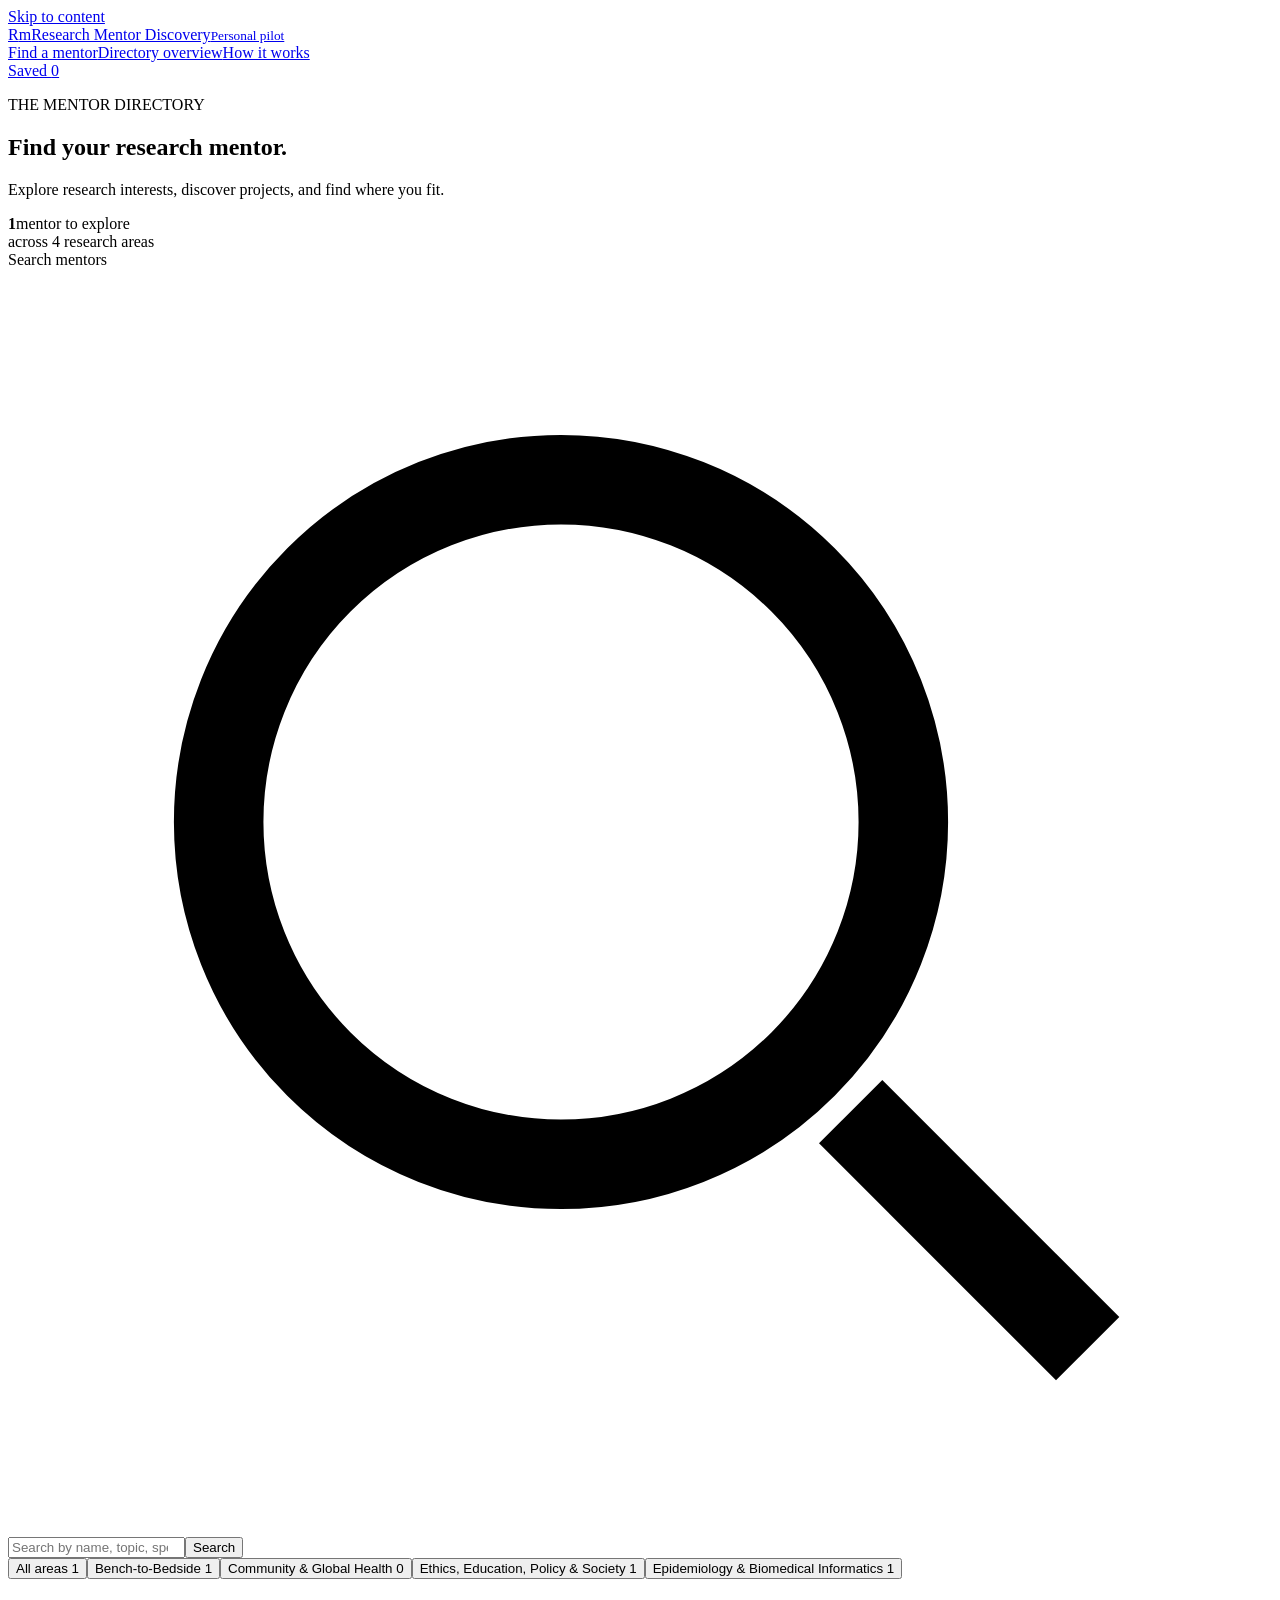
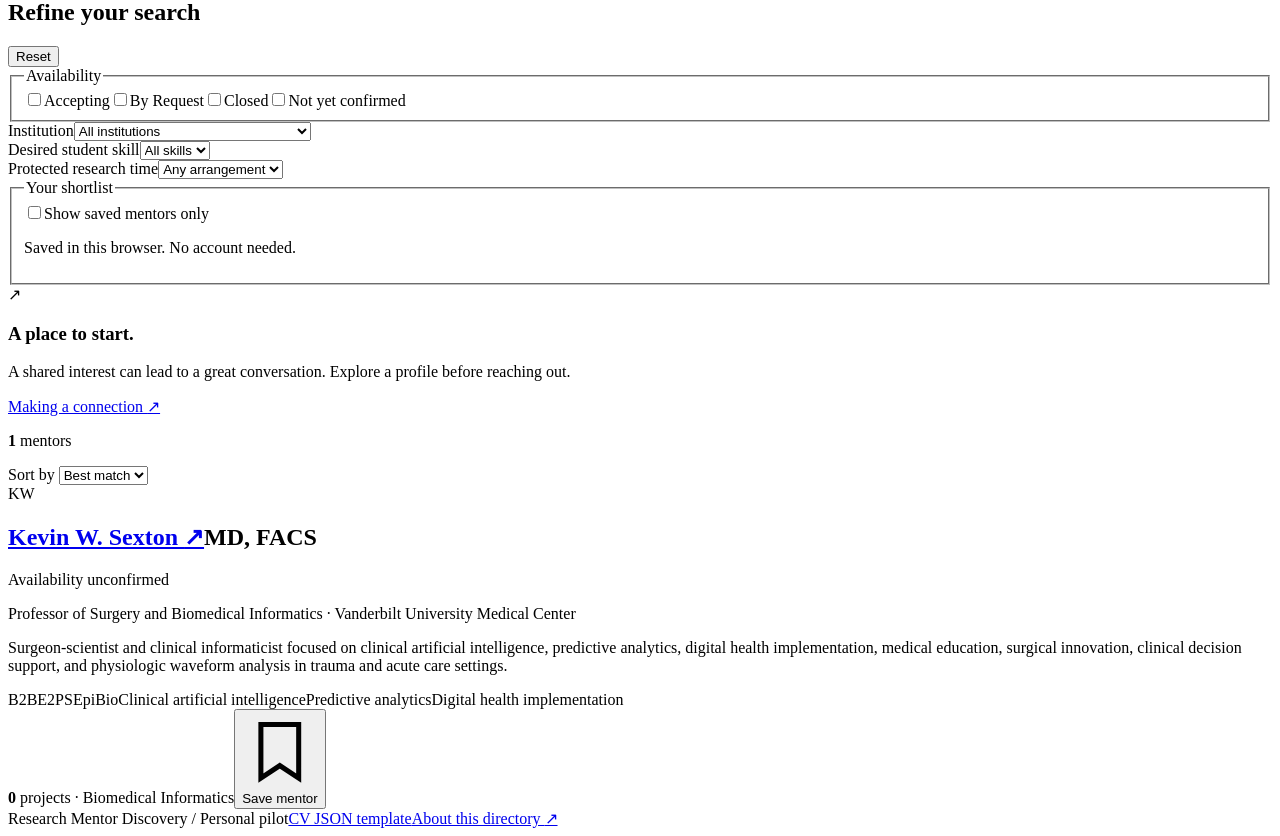
==== index.html @ 9e03e51d "Publish validated manual JSON mentor directory demo" ====
<!doctype html>
<html lang="en"><head><meta charset="utf-8"><meta name="viewport" content="width=device-width,initial-scale=1"><meta name="description" content="Explore research mentors, find shared interests, and plan your next conversation."><meta name="referrer" content="strict-origin-when-cross-origin"><meta name="color-scheme" content="light"><title>Find a mentor · Research Mentor Discovery</title><link rel="canonical" href="https://adribee.github.io/CV-mentor-matching-demo/"><link rel="stylesheet" href="/CV-mentor-matching-demo/assets/styles.css"><script type="module" src="/CV-mentor-matching-demo/assets/app.js"></script></head>
<body data-base="/CV-mentor-matching-demo/"><a class="skip-link" href="#main">Skip to content</a>
<header class="site-header"><div class="nav-wrap"><a class="brand" href="/CV-mentor-matching-demo/"><span class="brand-mark" aria-hidden="true">R<span>m</span></span><span>Research Mentor Discovery<small>Personal pilot</small></span></a><nav aria-label="Main navigation"><a aria-current="page" href="/CV-mentor-matching-demo/">Find a mentor</a><a  href="/CV-mentor-matching-demo/dashboard/">Directory overview</a><a  href="/CV-mentor-matching-demo/about/">How it works</a></nav><a class="saved-nav" href="/CV-mentor-matching-demo/?saved=1">Saved <span data-saved-count>0</span></a></div></header>

<main id="main" class="page"><section class="directory-heading"><div><p class="eyebrow">THE MENTOR DIRECTORY</p><h1>Find your research mentor.</h1><p class="lead">Explore research interests, discover projects, and find where you fit.</p></div><div class="directory-note"><strong>1</strong><span>mentor to explore<br>across 4 research areas</span></div></section>
<form id="search-form" class="search-form" role="search"><label for="query" class="sr-only">Search mentors</label><svg viewBox="0 0 24 24" fill="none" stroke="currentColor" stroke-width="1.7" aria-hidden="true"><circle cx="10.5" cy="10.5" r="6.5"/><path d="m16 16 4.5 4.5"/></svg><input id="query" name="q" type="search" maxlength="200" placeholder="Search by name, topic, specialty, or skill…" autocomplete="off"><button class="primary" type="submit">Search</button></form>
<div class="area-tabs" role="group" aria-label="Research area"><button type="button" data-area="" aria-pressed="true">All areas <span>1</span></button><button type="button" data-area="B2B" aria-pressed="false" title="Bench-to-Bedside">Bench-to-Bedside <span>1</span></button><button type="button" data-area="CGH" aria-pressed="false" title="Community &amp; Global Health">Community &amp; Global Health <span>0</span></button><button type="button" data-area="E2PS" aria-pressed="false" title="Ethics, Education, Policy &amp; Society">Ethics, Education, Policy &amp; Society <span>1</span></button><button type="button" data-area="EpiBio" aria-pressed="false" title="Epidemiology &amp; Biomedical Informatics">Epidemiology &amp; Biomedical Informatics <span>1</span></button></div>
<p id="search-status" class="notice" role="alert" hidden>Search could not load. All profiles are available below; reload the page to try again.</p><noscript><p class="notice">Enable JavaScript to search, filter, and save mentors. You can browse every profile below.</p></noscript>
<div class="search-layout"><aside><form id="filters" aria-label="Filter mentors"><div class="filters-title"><h2>Refine your search</h2><button type="button" data-reset>Reset</button></div><fieldset><legend>Availability</legend><label class="checkbox"><input type="checkbox" name="availability" value="Accepting">Accepting</label><label class="checkbox"><input type="checkbox" name="availability" value="By Request">By Request</label><label class="checkbox"><input type="checkbox" name="availability" value="Closed">Closed</label><label class="checkbox"><input type="checkbox" name="availability" value="Unconfirmed">Not yet confirmed</label></fieldset><div class="filter-field"><label for="institution">Institution</label><select id="institution" name="institution"><option value="">All institutions</option><option value="Vanderbilt University Medical Center">Vanderbilt University Medical Center</option></select></div><div class="filter-field"><label for="skill">Desired student skill</label><select id="skill" name="skill"><option value="">All skills</option></select></div><div class="filter-field"><label for="time">Protected research time</label><select id="time" name="time"><option value="">Any arrangement</option><option value="Available">Available</option><option value="By arrangement">By arrangement</option><option value="Not available">Not available</option></select></div><fieldset><legend>Your shortlist</legend><label class="checkbox"><input type="checkbox" name="saved">Show saved mentors only</label><p class="filter-help">Saved in this browser. No account needed.</p></fieldset></form><div class="sidebar-note"><span aria-hidden="true">↗</span><h3>A place to start.</h3><p>A shared interest can lead to a great conversation. Explore a profile before reaching out.</p><a href="/CV-mentor-matching-demo/about/">Making a connection <span aria-hidden="true">↗</span></a></div></aside>
<section aria-label="Mentor results"><div class="results-toolbar"><p id="results-summary" role="status" aria-live="polite"><strong id="result-count">1</strong> <span id="active-description">mentors</span></p><label class="sort-label" for="sort">Sort by <select id="sort"><option value="relevance">Best match</option><option value="name">Name A–Z</option><option value="availability">Availability</option></select></label></div><div id="results"><article class="mentor-card" data-mentor="cv-6692dc07d65587d556b8"><div class="mentor-main"><span class="avatar b2b" aria-hidden="true">KW</span><div class="mentor-intro"><div class="card-heading"><h2><a href="/CV-mentor-matching-demo/mentors/cv-6692dc07d65587d556b8/">Kevin W. Sexton <span aria-hidden="true">↗</span></a><span class="degrees">MD, FACS</span></h2><span class="availability "><span aria-hidden="true"></span>Availability unconfirmed</span></div><p class="appointment">Professor of Surgery and Biomedical Informatics · Vanderbilt University Medical Center</p><p class="mentor-summary">Surgeon-scientist and clinical informaticist focused on clinical artificial intelligence, predictive analytics, digital health implementation, medical education, surgical innovation, clinical decision support, and physiologic waveform analysis in trauma and acute care settings.</p><div class="topics"><span class="area-label b2b">B2B</span><span class="area-label e2ps">E2PS</span><span class="area-label epibio">EpiBio</span><span class="tag">Clinical artificial intelligence</span><span class="tag">Predictive analytics</span><span class="tag">Digital health implementation</span></div></div></div><div class="card-bottom"><span><strong>0</strong> projects · Biomedical Informatics</span><button class="save-button" type="button" data-save="cv-6692dc07d65587d556b8" aria-pressed="false" aria-label="Save Kevin W. Sexton"><svg viewBox="0 0 24 24" fill="none" stroke="currentColor" stroke-width="1.6" aria-hidden="true"><path d="M6 4h12v17l-6-4-6 4z"/></svg><span class="save-label">Save mentor</span></button></div></article></div><div id="empty-state" class="empty-state" hidden><h2>No mentors match these filters.</h2><p>Try a broader topic or remove a filter to explore more people.</p><button class="primary" type="button" data-reset>Clear search and filters</button></div></section></div></main>
<footer class="footer"><span>Research Mentor Discovery <span aria-hidden="true">/</span> Personal pilot</span><a href="/CV-mentor-matching-demo/admin/">CV JSON template</a><a href="/CV-mentor-matching-demo/about/">About this directory <span aria-hidden="true">↗</span></a></footer><div id="announcement" class="sr-only" role="status" aria-live="polite"></div></body></html>
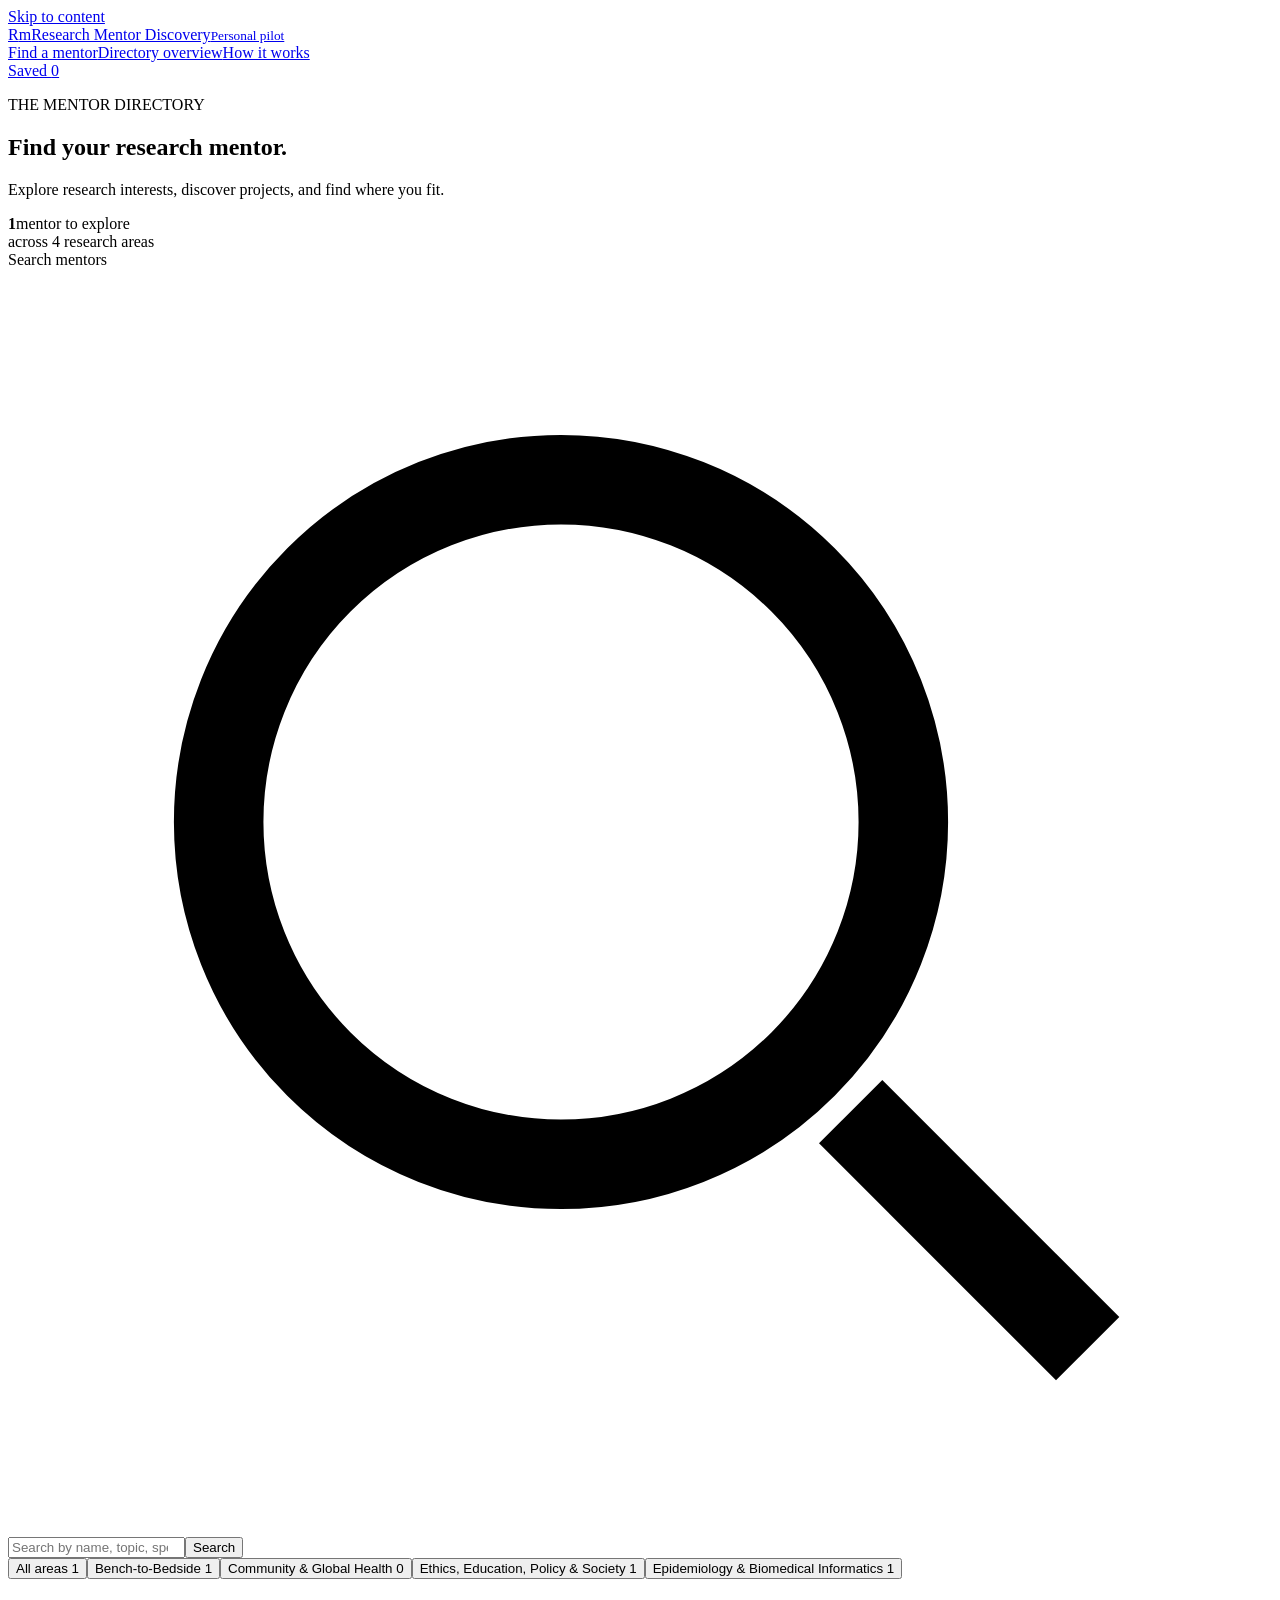
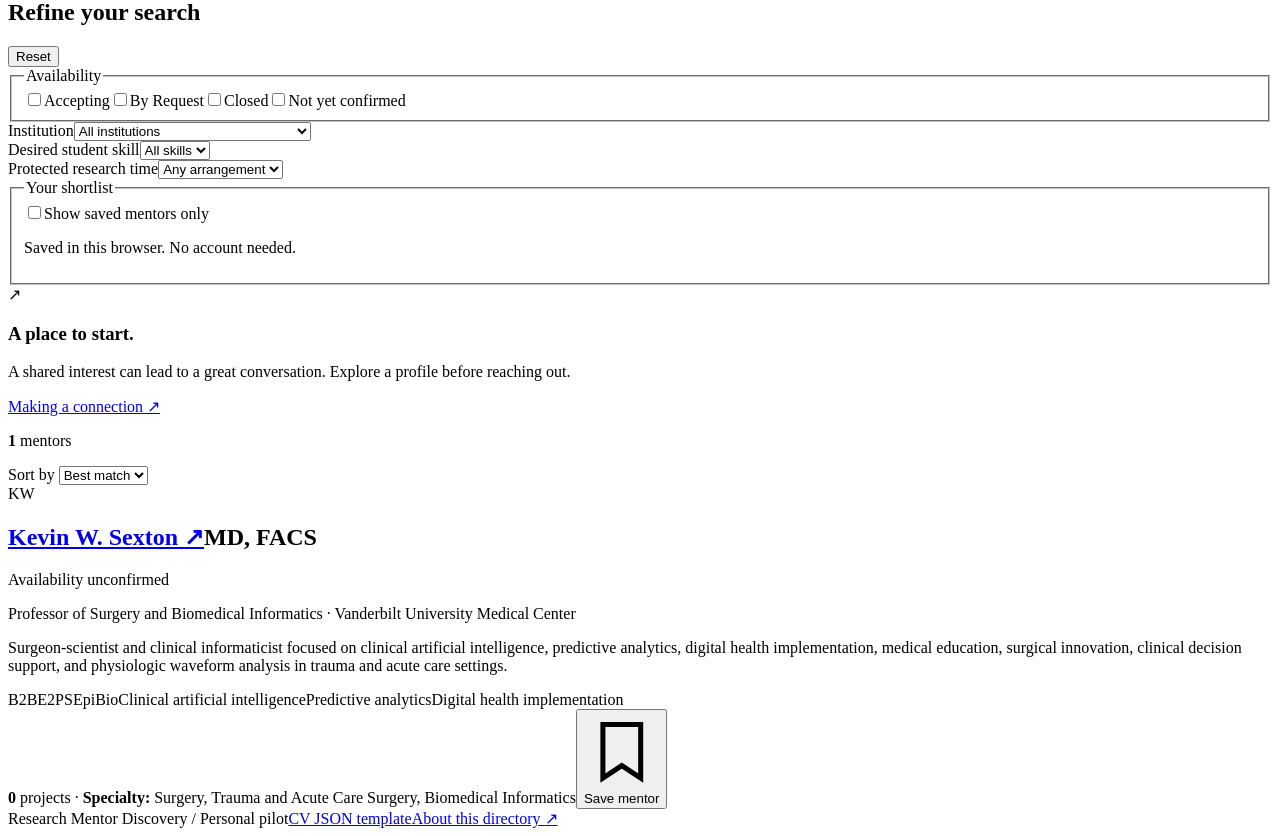
==== commit d84277ec: "Display mentor specialties and update Kevin specialty data" ====
--- a/index.html
+++ b/index.html
@@ -8,5 +8,5 @@
 <div class="area-tabs" role="group" aria-label="Research area"><button type="button" data-area="" aria-pressed="true">All areas <span>1</span></button><button type="button" data-area="B2B" aria-pressed="false" title="Bench-to-Bedside">Bench-to-Bedside <span>1</span></button><button type="button" data-area="CGH" aria-pressed="false" title="Community &amp; Global Health">Community &amp; Global Health <span>0</span></button><button type="button" data-area="E2PS" aria-pressed="false" title="Ethics, Education, Policy &amp; Society">Ethics, Education, Policy &amp; Society <span>1</span></button><button type="button" data-area="EpiBio" aria-pressed="false" title="Epidemiology &amp; Biomedical Informatics">Epidemiology &amp; Biomedical Informatics <span>1</span></button></div>
 <p id="search-status" class="notice" role="alert" hidden>Search could not load. All profiles are available below; reload the page to try again.</p><noscript><p class="notice">Enable JavaScript to search, filter, and save mentors. You can browse every profile below.</p></noscript>
 <div class="search-layout"><aside><form id="filters" aria-label="Filter mentors"><div class="filters-title"><h2>Refine your search</h2><button type="button" data-reset>Reset</button></div><fieldset><legend>Availability</legend><label class="checkbox"><input type="checkbox" name="availability" value="Accepting">Accepting</label><label class="checkbox"><input type="checkbox" name="availability" value="By Request">By Request</label><label class="checkbox"><input type="checkbox" name="availability" value="Closed">Closed</label><label class="checkbox"><input type="checkbox" name="availability" value="Unconfirmed">Not yet confirmed</label></fieldset><div class="filter-field"><label for="institution">Institution</label><select id="institution" name="institution"><option value="">All institutions</option><option value="Vanderbilt University Medical Center">Vanderbilt University Medical Center</option></select></div><div class="filter-field"><label for="skill">Desired student skill</label><select id="skill" name="skill"><option value="">All skills</option></select></div><div class="filter-field"><label for="time">Protected research time</label><select id="time" name="time"><option value="">Any arrangement</option><option value="Available">Available</option><option value="By arrangement">By arrangement</option><option value="Not available">Not available</option></select></div><fieldset><legend>Your shortlist</legend><label class="checkbox"><input type="checkbox" name="saved">Show saved mentors only</label><p class="filter-help">Saved in this browser. No account needed.</p></fieldset></form><div class="sidebar-note"><span aria-hidden="true">↗</span><h3>A place to start.</h3><p>A shared interest can lead to a great conversation. Explore a profile before reaching out.</p><a href="/CV-mentor-matching-demo/about/">Making a connection <span aria-hidden="true">↗</span></a></div></aside>
-<section aria-label="Mentor results"><div class="results-toolbar"><p id="results-summary" role="status" aria-live="polite"><strong id="result-count">1</strong> <span id="active-description">mentors</span></p><label class="sort-label" for="sort">Sort by <select id="sort"><option value="relevance">Best match</option><option value="name">Name A–Z</option><option value="availability">Availability</option></select></label></div><div id="results"><article class="mentor-card" data-mentor="cv-6692dc07d65587d556b8"><div class="mentor-main"><span class="avatar b2b" aria-hidden="true">KW</span><div class="mentor-intro"><div class="card-heading"><h2><a href="/CV-mentor-matching-demo/mentors/cv-6692dc07d65587d556b8/">Kevin W. Sexton <span aria-hidden="true">↗</span></a><span class="degrees">MD, FACS</span></h2><span class="availability "><span aria-hidden="true"></span>Availability unconfirmed</span></div><p class="appointment">Professor of Surgery and Biomedical Informatics · Vanderbilt University Medical Center</p><p class="mentor-summary">Surgeon-scientist and clinical informaticist focused on clinical artificial intelligence, predictive analytics, digital health implementation, medical education, surgical innovation, clinical decision support, and physiologic waveform analysis in trauma and acute care settings.</p><div class="topics"><span class="area-label b2b">B2B</span><span class="area-label e2ps">E2PS</span><span class="area-label epibio">EpiBio</span><span class="tag">Clinical artificial intelligence</span><span class="tag">Predictive analytics</span><span class="tag">Digital health implementation</span></div></div></div><div class="card-bottom"><span><strong>0</strong> projects · Biomedical Informatics</span><button class="save-button" type="button" data-save="cv-6692dc07d65587d556b8" aria-pressed="false" aria-label="Save Kevin W. Sexton"><svg viewBox="0 0 24 24" fill="none" stroke="currentColor" stroke-width="1.6" aria-hidden="true"><path d="M6 4h12v17l-6-4-6 4z"/></svg><span class="save-label">Save mentor</span></button></div></article></div><div id="empty-state" class="empty-state" hidden><h2>No mentors match these filters.</h2><p>Try a broader topic or remove a filter to explore more people.</p><button class="primary" type="button" data-reset>Clear search and filters</button></div></section></div></main>
+<section aria-label="Mentor results"><div class="results-toolbar"><p id="results-summary" role="status" aria-live="polite"><strong id="result-count">1</strong> <span id="active-description">mentors</span></p><label class="sort-label" for="sort">Sort by <select id="sort"><option value="relevance">Best match</option><option value="name">Name A–Z</option><option value="availability">Availability</option></select></label></div><div id="results"><article class="mentor-card" data-mentor="cv-6692dc07d65587d556b8"><div class="mentor-main"><span class="avatar b2b" aria-hidden="true">KW</span><div class="mentor-intro"><div class="card-heading"><h2><a href="/CV-mentor-matching-demo/mentors/cv-6692dc07d65587d556b8/">Kevin W. Sexton <span aria-hidden="true">↗</span></a><span class="degrees">MD, FACS</span></h2><span class="availability "><span aria-hidden="true"></span>Availability unconfirmed</span></div><p class="appointment">Professor of Surgery and Biomedical Informatics · Vanderbilt University Medical Center</p><p class="mentor-summary">Surgeon-scientist and clinical informaticist focused on clinical artificial intelligence, predictive analytics, digital health implementation, medical education, surgical innovation, clinical decision support, and physiologic waveform analysis in trauma and acute care settings.</p><div class="topics"><span class="area-label b2b">B2B</span><span class="area-label e2ps">E2PS</span><span class="area-label epibio">EpiBio</span><span class="tag">Clinical artificial intelligence</span><span class="tag">Predictive analytics</span><span class="tag">Digital health implementation</span></div></div></div><div class="card-bottom"><span><strong>0</strong> projects · <span data-specialty><strong>Specialty:</strong> Surgery, Trauma and Acute Care Surgery, Biomedical Informatics</span></span><button class="save-button" type="button" data-save="cv-6692dc07d65587d556b8" aria-pressed="false" aria-label="Save Kevin W. Sexton"><svg viewBox="0 0 24 24" fill="none" stroke="currentColor" stroke-width="1.6" aria-hidden="true"><path d="M6 4h12v17l-6-4-6 4z"/></svg><span class="save-label">Save mentor</span></button></div></article></div><div id="empty-state" class="empty-state" hidden><h2>No mentors match these filters.</h2><p>Try a broader topic or remove a filter to explore more people.</p><button class="primary" type="button" data-reset>Clear search and filters</button></div></section></div></main>
 <footer class="footer"><span>Research Mentor Discovery <span aria-hidden="true">/</span> Personal pilot</span><a href="/CV-mentor-matching-demo/admin/">CV JSON template</a><a href="/CV-mentor-matching-demo/about/">About this directory <span aria-hidden="true">↗</span></a></footer><div id="announcement" class="sr-only" role="status" aria-live="polite"></div></body></html>
